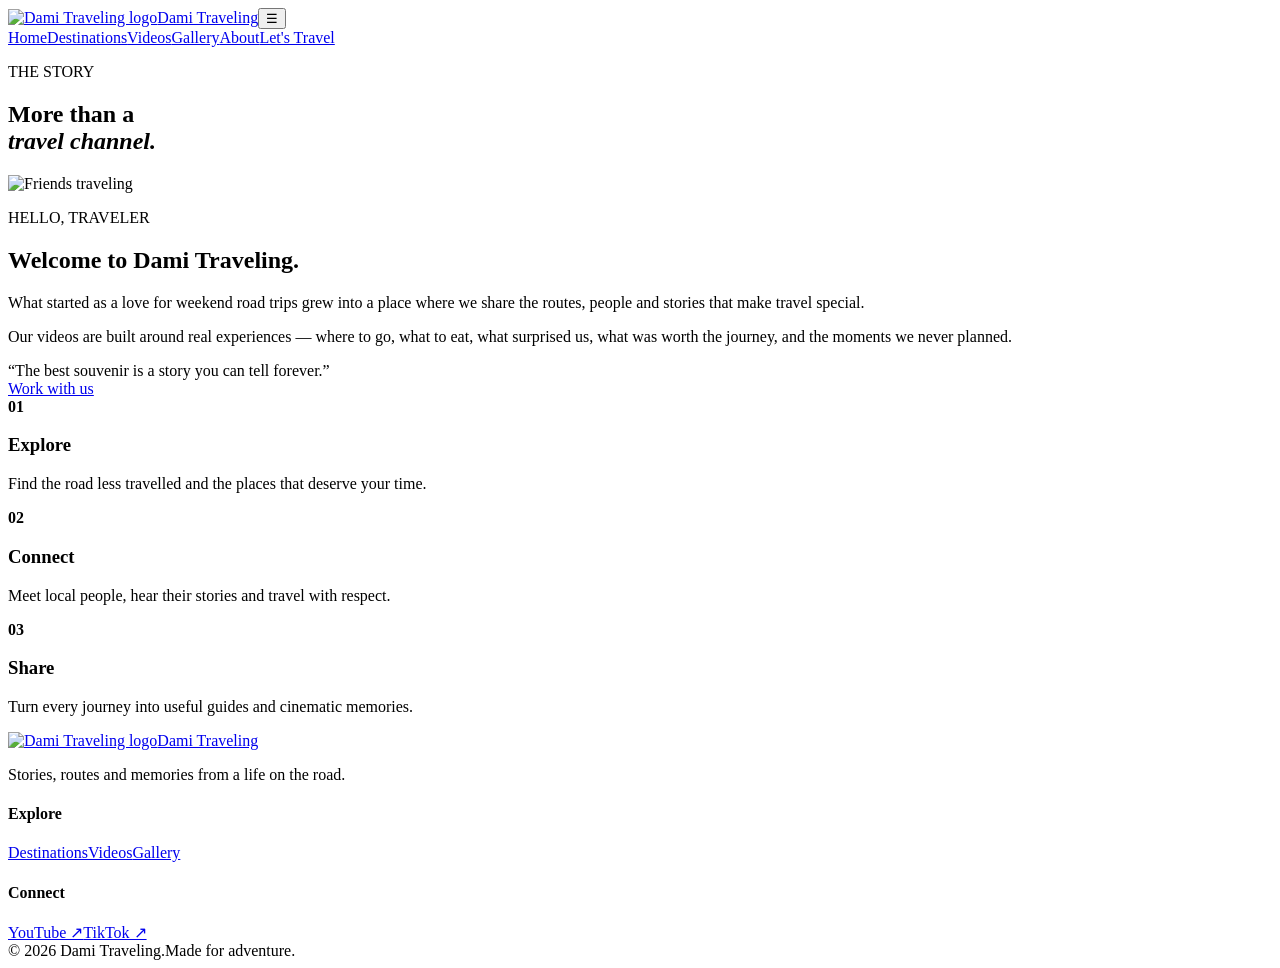
==== about.html @ 25ad6133 "Add files via upload" ====
<!DOCTYPE html>
<html lang="en"><head><meta charset="UTF-8"><meta name="viewport" content="width=device-width, initial-scale=1.0"><title>About | Dami Traveling</title><link rel="preconnect" href="https://fonts.googleapis.com"><link rel="preconnect" href="https://fonts.gstatic.com" crossorigin><link href="https://fonts.googleapis.com/css2?family=Inter:wght@400;500;600;700;800&family=Playfair+Display:wght@600;700&display=swap" rel="stylesheet"><link rel="stylesheet" href="css/style.css"></head>
<body><header class="site-header"><a class="logo logo-image" href="index.html"><img src="assets/dami-logo.png" alt="Dami Traveling logo"><span class="logo-text">Dami Traveling</span></a><button class="menu-toggle">☰</button><nav class="nav"><a href="index.html">Home</a><a href="destinations.html">Destinations</a><a href="videos.html">Videos</a><a href="gallery.html">Gallery</a><a class="active" href="about.html">About</a><a class="nav-cta" href="contact.html">Let's Travel</a></nav></header>
<main><section class="page-hero about-hero"><div class="wrap reveal"><p class="eyebrow">THE STORY</p><h1>More than a<br><em>travel channel.</em></h1></div></section>
<section class="section wrap about-layout"><div class="about-photo reveal"><img src="https://images.unsplash.com/photo-1529156069898-49953e39b3ac?auto=format&fit=crop&w=1000&q=85" alt="Friends traveling"></div><div class="about-text reveal"><p class="eyebrow">HELLO, TRAVELER</p><h2>Welcome to Dami Traveling.</h2><p>What started as a love for weekend road trips grew into a place where we share the routes, people and stories that make travel special.</p><p>Our videos are built around real experiences — where to go, what to eat, what surprised us, what was worth the journey, and the moments we never planned.</p><div class="quote">“The best souvenir is a story you can tell forever.”</div><a class="btn btn-dark" href="contact.html">Work with us</a></div></section>
<section class="values"><div class="wrap value-grid"><div class="value reveal"><b>01</b><h3>Explore</h3><p>Find the road less travelled and the places that deserve your time.</p></div><div class="value reveal"><b>02</b><h3>Connect</h3><p>Meet local people, hear their stories and travel with respect.</p></div><div class="value reveal"><b>03</b><h3>Share</h3><p>Turn every journey into useful guides and cinematic memories.</p></div></div></section></main>
<footer class="footer"><div class="wrap footer-grid"><div><a class="logo logo-image" href="index.html"><img src="assets/dami-logo.png" alt="Dami Traveling logo"><span class="logo-text">Dami Traveling</span></a><p>Stories, routes and memories from a life on the road.</p></div><div><h4>Explore</h4><a href="destinations.html">Destinations</a><a href="videos.html">Videos</a><a href="gallery.html">Gallery</a></div><div><h4>Connect</h4><a href="https://youtube.com/@damitha-w6f" target="_blank">YouTube ↗</a><a href="https://www.tiktok.com/@dami695572661" target="_blank" rel="noopener">TikTok ↗</a></div></div><div class="wrap footer-bottom"><span>© 2026 Dami Traveling.</span><span>Made for adventure.</span></div></footer><script src="js/script.js"></script></body></html>
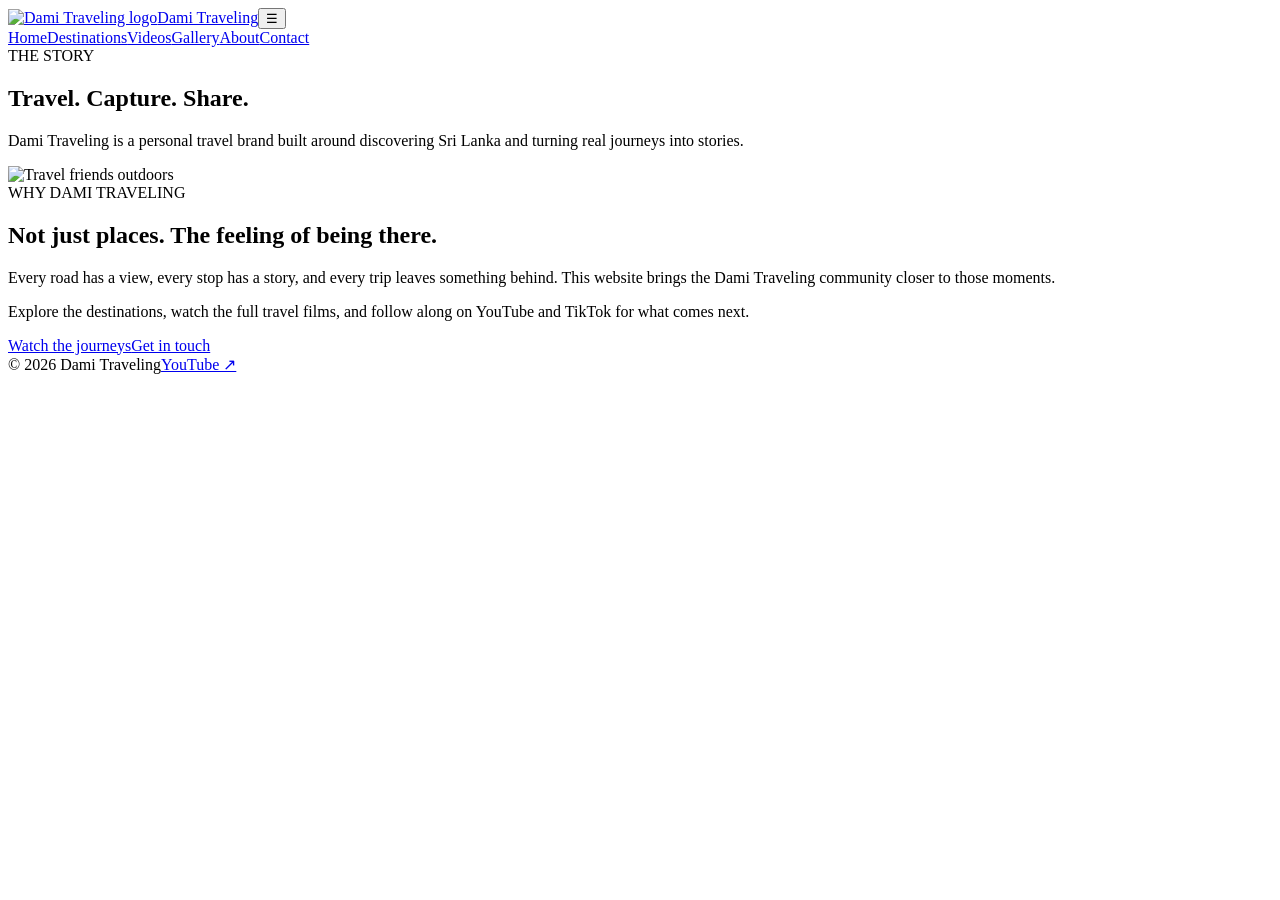
==== commit bf881cc9: "Add files via upload" ====
--- a/about.html
+++ b/about.html
@@ -1,7 +1 @@
-<!DOCTYPE html>
-<html lang="en"><head><meta charset="UTF-8"><meta name="viewport" content="width=device-width, initial-scale=1.0"><title>About | Dami Traveling</title><link rel="preconnect" href="https://fonts.googleapis.com"><link rel="preconnect" href="https://fonts.gstatic.com" crossorigin><link href="https://fonts.googleapis.com/css2?family=Inter:wght@400;500;600;700;800&family=Playfair+Display:wght@600;700&display=swap" rel="stylesheet"><link rel="stylesheet" href="css/style.css"></head>
-<body><header class="site-header"><a class="logo logo-image" href="index.html"><img src="assets/dami-logo.png" alt="Dami Traveling logo"><span class="logo-text">Dami Traveling</span></a><button class="menu-toggle">☰</button><nav class="nav"><a href="index.html">Home</a><a href="destinations.html">Destinations</a><a href="videos.html">Videos</a><a href="gallery.html">Gallery</a><a class="active" href="about.html">About</a><a class="nav-cta" href="contact.html">Let's Travel</a></nav></header>
-<main><section class="page-hero about-hero"><div class="wrap reveal"><p class="eyebrow">THE STORY</p><h1>More than a<br><em>travel channel.</em></h1></div></section>
-<section class="section wrap about-layout"><div class="about-photo reveal"><img src="https://images.unsplash.com/photo-1529156069898-49953e39b3ac?auto=format&fit=crop&w=1000&q=85" alt="Friends traveling"></div><div class="about-text reveal"><p class="eyebrow">HELLO, TRAVELER</p><h2>Welcome to Dami Traveling.</h2><p>What started as a love for weekend road trips grew into a place where we share the routes, people and stories that make travel special.</p><p>Our videos are built around real experiences — where to go, what to eat, what surprised us, what was worth the journey, and the moments we never planned.</p><div class="quote">“The best souvenir is a story you can tell forever.”</div><a class="btn btn-dark" href="contact.html">Work with us</a></div></section>
-<section class="values"><div class="wrap value-grid"><div class="value reveal"><b>01</b><h3>Explore</h3><p>Find the road less travelled and the places that deserve your time.</p></div><div class="value reveal"><b>02</b><h3>Connect</h3><p>Meet local people, hear their stories and travel with respect.</p></div><div class="value reveal"><b>03</b><h3>Share</h3><p>Turn every journey into useful guides and cinematic memories.</p></div></div></section></main>
-<footer class="footer"><div class="wrap footer-grid"><div><a class="logo logo-image" href="index.html"><img src="assets/dami-logo.png" alt="Dami Traveling logo"><span class="logo-text">Dami Traveling</span></a><p>Stories, routes and memories from a life on the road.</p></div><div><h4>Explore</h4><a href="destinations.html">Destinations</a><a href="videos.html">Videos</a><a href="gallery.html">Gallery</a></div><div><h4>Connect</h4><a href="https://youtube.com/@damitha-w6f" target="_blank">YouTube ↗</a><a href="https://www.tiktok.com/@dami695572661" target="_blank" rel="noopener">TikTok ↗</a></div></div><div class="wrap footer-bottom"><span>© 2026 Dami Traveling.</span><span>Made for adventure.</span></div></footer><script src="js/script.js"></script></body></html>+<!doctype html><html lang="en"><head><meta charset="utf-8"><meta name="viewport" content="width=device-width,initial-scale=1"><title>About — Dami Traveling</title><link rel="stylesheet" href="css/style.css"></head><body><header class="site-header"><div class="wrap header-inner"><a class="brand" href="index.html"><img src="assets/dami-logo.png" alt="Dami Traveling logo"><span>Dami Traveling</span></a><button class="menu">☰</button><nav class="nav"><a href="index.html">Home</a><a href="destinations.html">Destinations</a><a href="videos.html">Videos</a><a href="gallery.html">Gallery</a><a class="active" href="about.html">About</a><a class="cta" href="contact.html">Contact</a></nav></div></header><main><section class="page-hero"><div class="wrap reveal"><span class="kicker">THE STORY</span><h1>Travel. Capture. Share.</h1><p>Dami Traveling is a personal travel brand built around discovering Sri Lanka and turning real journeys into stories.</p></div></section><section class="section wrap"><div class="about"><img src="https://images.unsplash.com/photo-1529156069898-49953e39b3ac?auto=format&fit=crop&w=1400&q=85" alt="Travel friends outdoors"><div class="about-copy reveal"><span class="kicker">WHY DAMI TRAVELING</span><h2>Not just places. The feeling of being there.</h2><p>Every road has a view, every stop has a story, and every trip leaves something behind. This website brings the Dami Traveling community closer to those moments.</p><p>Explore the destinations, watch the full travel films, and follow along on YouTube and TikTok for what comes next.</p><div class="actions"><a class="btn btn-primary" href="videos.html">Watch the journeys</a><a class="btn btn-dark" href="contact.html">Get in touch</a></div></div></div></section></main><footer class="footer"><div class="wrap bottom"><span>© 2026 Dami Traveling</span><a href="https://youtube.com/@damitha-w6f" target="_blank">YouTube ↗</a></div></footer><script src="js/script.js"></script></body></html>
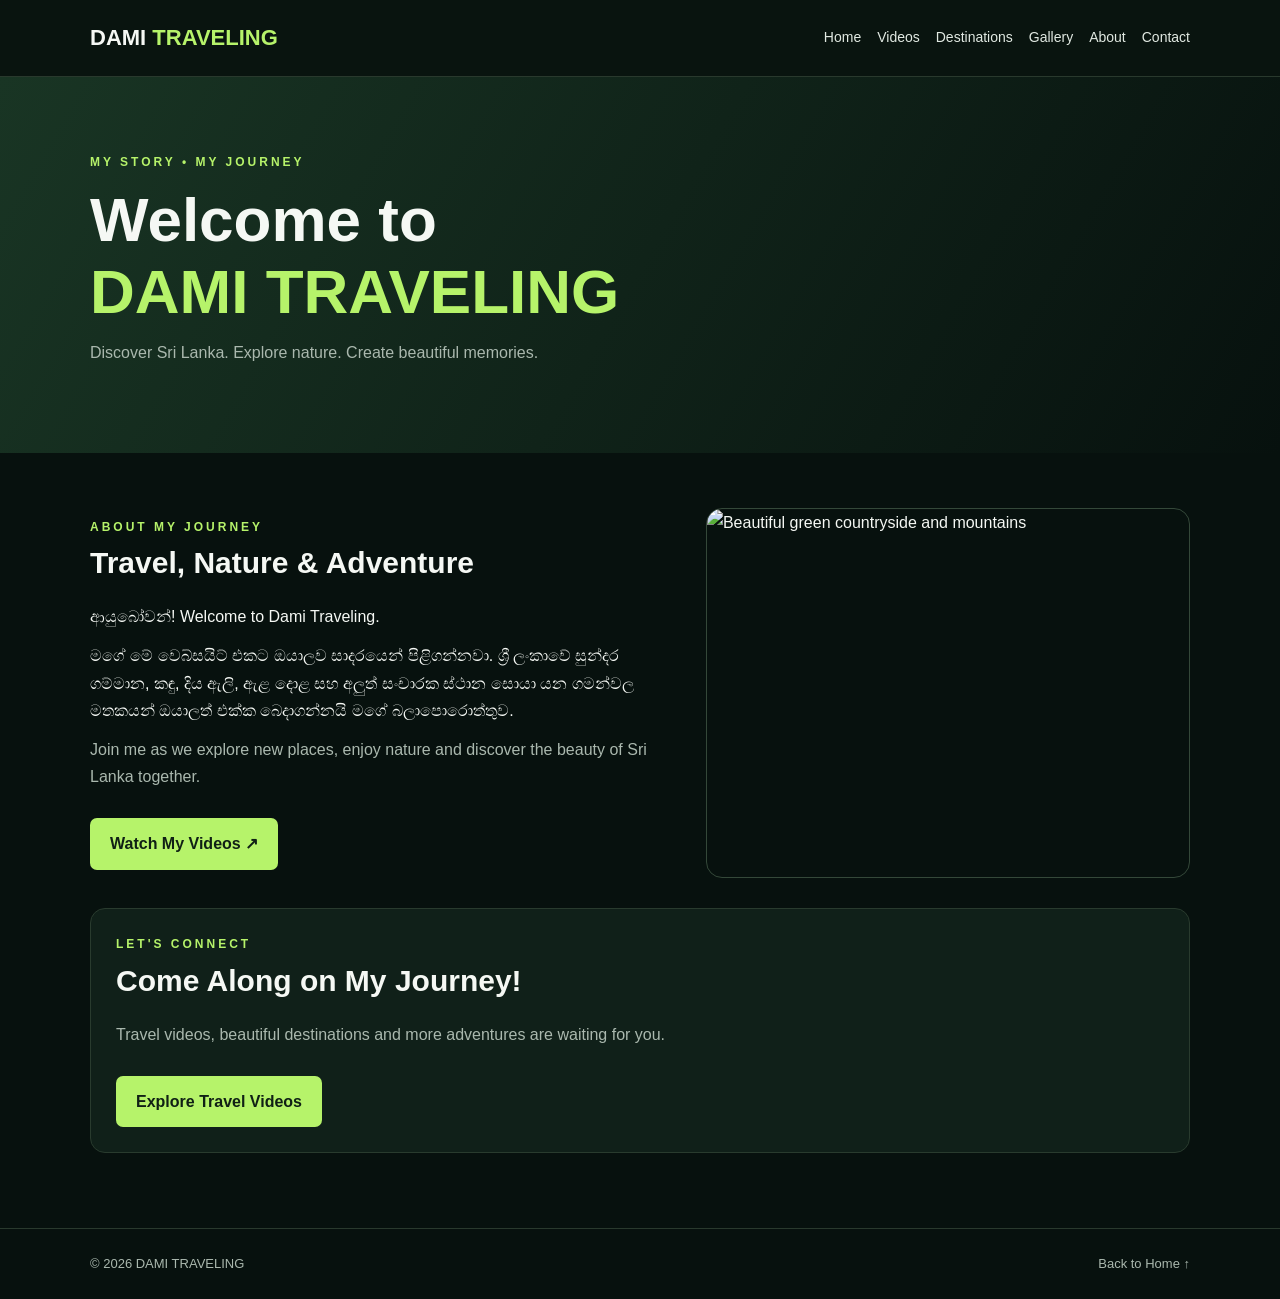
==== commit ba95860c: "Add About Us page with HTML structure and styles This file contains the HTML structure and styling f" ====
--- a/about.html
+++ b/about.html
@@ -1 +1,87 @@
-<!doctype html><html lang="en"><head><meta charset="utf-8"><meta name="viewport" content="width=device-width,initial-scale=1"><title>About — Dami Traveling</title><link rel="stylesheet" href="css/style.css"></head><body><header class="site-header"><div class="wrap header-inner"><a class="brand" href="index.html"><img src="assets/dami-logo.png" alt="Dami Traveling logo"><span>Dami Traveling</span></a><button class="menu">☰</button><nav class="nav"><a href="index.html">Home</a><a href="destinations.html">Destinations</a><a href="videos.html">Videos</a><a href="gallery.html">Gallery</a><a class="active" href="about.html">About</a><a class="cta" href="contact.html">Contact</a></nav></div></header><main><section class="page-hero"><div class="wrap reveal"><span class="kicker">THE STORY</span><h1>Travel. Capture. Share.</h1><p>Dami Traveling is a personal travel brand built around discovering Sri Lanka and turning real journeys into stories.</p></div></section><section class="section wrap"><div class="about"><img src="https://images.unsplash.com/photo-1529156069898-49953e39b3ac?auto=format&fit=crop&w=1400&q=85" alt="Travel friends outdoors"><div class="about-copy reveal"><span class="kicker">WHY DAMI TRAVELING</span><h2>Not just places. The feeling of being there.</h2><p>Every road has a view, every stop has a story, and every trip leaves something behind. This website brings the Dami Traveling community closer to those moments.</p><p>Explore the destinations, watch the full travel films, and follow along on YouTube and TikTok for what comes next.</p><div class="actions"><a class="btn btn-primary" href="videos.html">Watch the journeys</a><a class="btn btn-dark" href="contact.html">Get in touch</a></div></div></div></section></main><footer class="footer"><div class="wrap bottom"><span>© 2026 Dami Traveling</span><a href="https://youtube.com/@damitha-w6f" target="_blank">YouTube ↗</a></div></footer><script src="js/script.js"></script></body></html>
+
+<!DOCTYPE html>
+<html lang="en">
+<head>
+<meta charset="UTF-8">
+<meta name="viewport" content="width=device-width, initial-scale=1">
+<title>About Us | DAMI TRAVELING</title>
+<meta name="description" content="Meet Dami Traveling and discover beautiful Sri Lanka through travel videos, nature and adventures.">
+<style>
+*{box-sizing:border-box;margin:0;padding:0}
+body{font-family:Arial,sans-serif;background:#07110e;color:#f5f8f4;line-height:1.7}
+a{color:inherit;text-decoration:none}
+.container{width:min(1100px,92%);margin:auto}
+header{background:#09140f;border-bottom:1px solid #29392d}
+.nav{min-height:76px;display:flex;justify-content:space-between;align-items:center;gap:18px;flex-wrap:wrap;padding:15px 0}
+.logo{font-size:22px;font-weight:900}.logo span{color:#b6f36a}
+nav{display:flex;gap:16px;flex-wrap:wrap}
+nav a{font-size:14px;color:#e1e9e2}
+nav a:hover{color:#b6f36a}
+.hero{padding:75px 0;background:linear-gradient(120deg,#193524,#07110e)}
+.tag{color:#b6f36a;font-size:12px;letter-spacing:3px;font-weight:bold}
+h1{font-size:clamp(38px,6vw,62px);line-height:1.15;margin:12px 0}
+.hero p,.muted{color:#aab8ae}
+main{padding:55px 0 75px}
+.layout{display:grid;grid-template-columns:1.2fr 1fr;gap:35px;align-items:center}
+h2{font-size:30px;margin-bottom:15px}
+p{margin:12px 0}
+.photo{width:100%;height:370px;object-fit:cover;border-radius:16px;border:1px solid #344839}
+.panel{background:#102019;border:1px solid #293b2e;border-radius:15px;padding:25px;margin-top:30px}
+.btn{display:inline-block;background:#b6f36a;color:#102015;font-weight:bold;padding:12px 20px;border-radius:7px;margin-top:16px}
+footer{border-top:1px solid #29392d;padding:24px 0;color:#aab8ae;font-size:13px}
+.foot{display:flex;justify-content:space-between;gap:12px;flex-wrap:wrap}
+@media(max-width:700px){.nav{justify-content:center}nav{justify-content:center;gap:12px}.layout{grid-template-columns:1fr}.photo{height:260px}.hero{padding:50px 0}}
+</style>
+</head>
+<body>
+<header>
+<div class="container nav">
+<a class="logo" href="index.html">DAMI <span>TRAVELING</span></a>
+<nav>
+<a href="index.html">Home</a>
+<a href="videos.html">Videos</a>
+<a href="destinations.html">Destinations</a>
+<a href="gallery.html">Gallery</a>
+<a href="about.html">About</a>
+<a href="index.html#contact">Contact</a>
+</nav>
+</div>
+</header>
+
+<section class="hero">
+<div class="container">
+<div class="tag">MY STORY • MY JOURNEY</div>
+<h1>Welcome to<br><span style="color:#b6f36a">DAMI TRAVELING</span></h1>
+<p>Discover Sri Lanka. Explore nature. Create beautiful memories.</p>
+</div>
+</section>
+
+<main class="container">
+<div class="layout">
+<div>
+<div class="tag">ABOUT MY JOURNEY</div>
+<h2>Travel, Nature & Adventure</h2>
+<p>ආයුබෝවන්! Welcome to Dami Traveling.</p>
+<p>මගේ මේ වෙබ්සයිට් එකට ඔයාලව සාදරයෙන් පිළිගන්නවා. ශ්‍රී ලංකාවේ සුන්දර ගම්මාන, කඳු, දිය ඇලි, ඇළ දොළ සහ අලුත් සංචාරක ස්ථාන සොයා යන ගමන්වල මතකයන් ඔයාලත් එක්ක බෙදාගන්නයි මගේ බලාපොරොත්තුව.</p>
+<p class="muted">Join me as we explore new places, enjoy nature and discover the beauty of Sri Lanka together.</p>
+<a class="btn" href="videos.html">Watch My Videos ↗</a>
+</div>
+<img class="photo" src="https://images.unsplash.com/photo-1500530855697-b586d89ba3ee?auto=format&fit=crop&w=1100&q=85" alt="Beautiful green countryside and mountains">
+</div>
+
+<div class="panel">
+<div class="tag">LET'S CONNECT</div>
+<h2>Come Along on My Journey!</h2>
+<p class="muted">Travel videos, beautiful destinations and more adventures are waiting for you.</p>
+<a class="btn" href="videos.html">Explore Travel Videos</a>
+</div>
+</main>
+
+<footer>
+<div class="container foot">
+<span>© 2026 DAMI TRAVELING</span>
+<a href="index.html">Back to Home ↑</a>
+</div>
+</footer>
+</body>
+</html>
